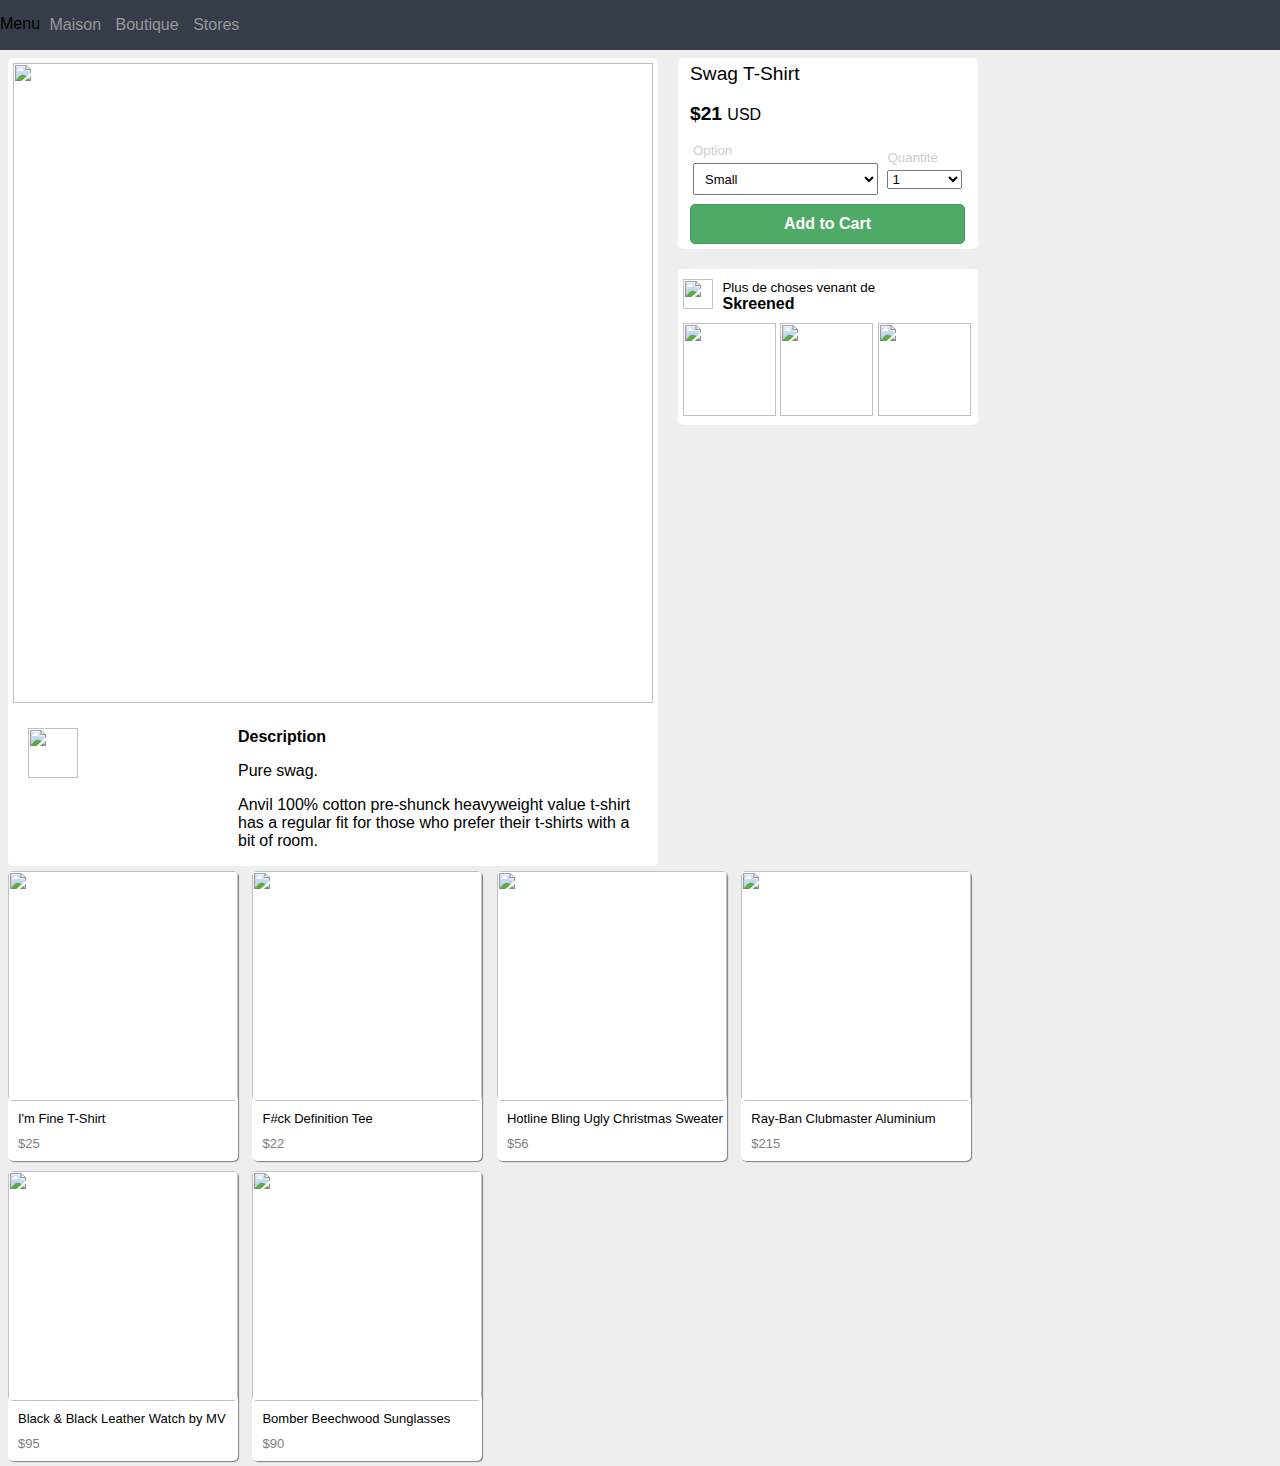
==== index.html @ 0d0c8589 "premier commit" ====
<html>

<head>
<link href="style.css" rel="stylesheet" type="text/css" media="all" />
<meta http-equiv="content-type" content="text/html; charset=utf-8" />
</head>

<body>
		<!-- Menu -->
	<div id="menu">
		Menu
		<a class="menuLink" href="#">Maison</a>
		<a class="menuLink" href="#">Boutique</a>
		<a class="menuLink" href="#">Stores</a>
	</div>
	<!-- Image produit + description -->
	<div id="blocPrincipal">
		<div id="contenu">
			<img class="grandeImage" src="Image1.png" />
			<div id="description">
				<div id="vignette">
						<img src="Image1.png" />
				</div>
				<div id="texte">
					<b>Description</b>
					<p>Pure swag.</p>
					<p>Anvil 100% cotton pre-shunck heavyweight value t-shirt has a regular fit for those who prefer their t-shirts with a bit of room.</p>
				</div>
			</div>
		</div>
		<!--Encadré droit -->
		<div id="barre-lateral"> 
			<div id="premier_bloc" >
				<div id="texte_premier_bloc_parent">
					<big class="texte_premier_bloc">Swag T-Shirt</big>
					<br>
					<br>
					<span class="texte_premier_bloc"><big><b>$21</b> </big>USD<br><br></span>
				</div>
			<form method="post" action="traitement.php">
				<span >
				<small>Option</small>
				<br />
		       <select name="taille" id="taille">
		           <option value="small">Small</option>
		           <option value="medium">Medium</option>
		           <option value="large">Large</option>
		       </select>
		       </span>
		       <span id="span_quantite">
		       <small>Quantité</small>
		       <br />
		       	<select name="quantite" id="quantite">
		           <option value="small">1</option>
		           <option value="medium">2</option>
		           <option value="medium">3</option>
		       </select>
		   		</span>
		   		<button id="bouton_ajout" type="button"><b>Add to Cart</b></button>
		   	</form>
		   </div>
		<!-- Encadré 2 droit -->
		   	<div id="deuxieme-bloc">
		   		<div>
		   			<img class="logo inline_bloc" src="Image8.png" /> 
		   			<div class="inline_bloc">
			   			<small>Plus de choses venant de</small><br>
			   			<b>Skreened</b>
		   			</div>
		   		</div>
		   		<div id="trois_images">
		   			<img class="petite-image" src="Image9.png"/>
		   			<img class="petite-image" src="Image10.png"/>
		   			<img class="petite-image" src="Image11.png"/>
		   		</div>

		   	</div>
		</div>

		<!-- Images vignettes produits -->
		<div id="footer">
			<figure class="miniature_figure"><img class="img_figure" src="Image2.png">
				<p class="figure_legende_ligne1">I'm Fine T-Shirt</p>
				<p class="figure_gris">$25</p>
			</figure>
			<figure class="miniature_figure colonne_2"><img class="img_figure" src="Image3.png">
				<p class="figure_legende_ligne1">F#ck Definition Tee</p>
				<p class="figure_gris">$22</p>
			</figure>
			<figure class="miniature_figure colonne_3"><img class="img_figure" src="Image4.png">
				<p class="figure_legende_ligne1">Hotline Bling Ugly Christmas Sweater</p>
				<p class="figure_gris">$56</p>
			</figure>
			<figure class="miniature_figure"><img class="img_figure" src="Image5.png">
				<p class="figure_legende_ligne1">Ray-Ban Clubmaster Aluminium</p>
				<p class="figure_gris">$215</p>
			</figure>
			<figure class="miniature_figure"><img class="img_figure" src="Image6.png">
				<p class="figure_legende_ligne1">Black & Black Leather Watch by MV</p>
				<p class="figure_gris">$95</p>
			</figure>
			<figure class="miniature_figure colonne_2"><img class="img_figure" src="Image7.png">
				<p class="figure_legende_ligne1">Bomber Beechwood Sunglasses</p>
				<p class="figure_gris">$90</p>
			</figure>
		</div>
	</div>
<body>

</html>
---- style.css ----
body{
	background-color: #EEEEEE;
	font-family: helvetica;
}

#blocPrincipal {
	top: 50px;
	position: absolute;
	width: 970px;
	margin-left: auto;
  	margin-right: auto;
  	left:auto;
  	margin: 0;
  	position: relative;
}

div#contenu {
    float: left;
    width: 650px;
    background-color: #fff;
    border-radius: 5px;
}

div#barre-lateral {
    float: right;
    width: 300px;
}

#deuxieme-bloc, #premier_bloc {
	background: white;
	padding-top : 5px;
	margin-bottom: 20px;
	padding-bottom: 5px;
	border-radius: 5px;
}

#vignette {
	width: 200px;
	float: left;
}
/*description produit*/
#texte {
	margin: 0;
	width: 400px;
	float: right;
}

#vignette img {
	width: 50px;
	height: 50px;
}

#description {
	margin: 20px 20px 20px 20px;
}
/*dimension image*/
#contenu .grandeImage {
	width: 640px;
	height: 640px;
	margin: 5px 5px 5px 5px;
}

#menu {
	position: fixed;
	height: 50px;
	width: 100%;
	top: 0;
	left: 0;
	z-index: 10;
	background-color: #373c4a;
}


#menu a{
	/*centrer vertical*/
	display: inline-block;
	text-align: center;
	vertical-align: middle;
	height: 50px;
	line-height: 50px;
	/*marges*/
	margin-left: 5px;
	margin-right: 5px;
	/*couleur texte */
	color: #999999;
	font-style: bold;
	text-decoration: none;
}

/*survol lien*/
#menu a:hover{
	color: white;
}

form span{
	display: inline-block;
}

#bouton_ajout{
	background-color: #4faa67;
	color: white;
	width: 275px;
	height: 40px;
	margin-left: 7px;
	font-size: 16px;
	border-radius: 5px;
	border: 1px solid #449559;
	margin-top: 14px;

}

div#deuxieme-bloc{
    background-color: #fff;
}

.petite-image{
	width: 93px;
	height: 93px;
	/*margin-left: 5px;*/
	margin-right: 0;
}

form{
	margin: 0;
}

#trois_images{
	margin-left: 5px;
	margin-right: 5px;
	float: none;
	margin-top: 10px;
}

.logo{
	width: 30px;
	margin-left: 5px;
	margin-top: 5px;
	margin-right: 5px;
}

.inline_bloc
{
	display: inline-block;
}

#premier_bloc{
	padding-left: 5px;
}

#taille{
	width: 185px;
	height: 32px;
	font-size: 13px;
	padding: 7px;
	position: relative;
	top: 5px;
}

form span{
	margin-left: 10px;
}

#span_quantite{
	margin-left: 5px;	
}

#quantite{
	width: 75px;
	position: relative;
	top: 5px;
}

form small{
	color: #cccccc;
}

.texte_premier_bloc{
	
}

#texte_premier_bloc_parent{
	margin-right: 7px;
	margin-left: 7px;
}

.img_figure{
	width: 230px;
	height: 230px;
	border-radius: 5px;
}

#footer{
	float: right;
	width:100%;
}

.miniature_figure{
	margin-left: 0px;
	margin-right: 0px;
	margin-top: 5px;
	margin-bottom: 5px;
	background-color: white;
	display: inline-block;
	border-radius: 5px;
	box-shadow: 1px 1px 1px grey;
}

.colonne_2, .colonne_3{
	margin-left: 10px;
}

.colonne_3{
	margin-right: 10px;
}

.figure_legende_ligne1, .figure_gris{
	margin-left: 10px;
	margin-right: 0px;
	margin-top: 10px;
	margin-bottom: 0px;
	font-size: 13px;
}

.figure_gris{
	color: grey;
	margin-bottom: 10px;
}
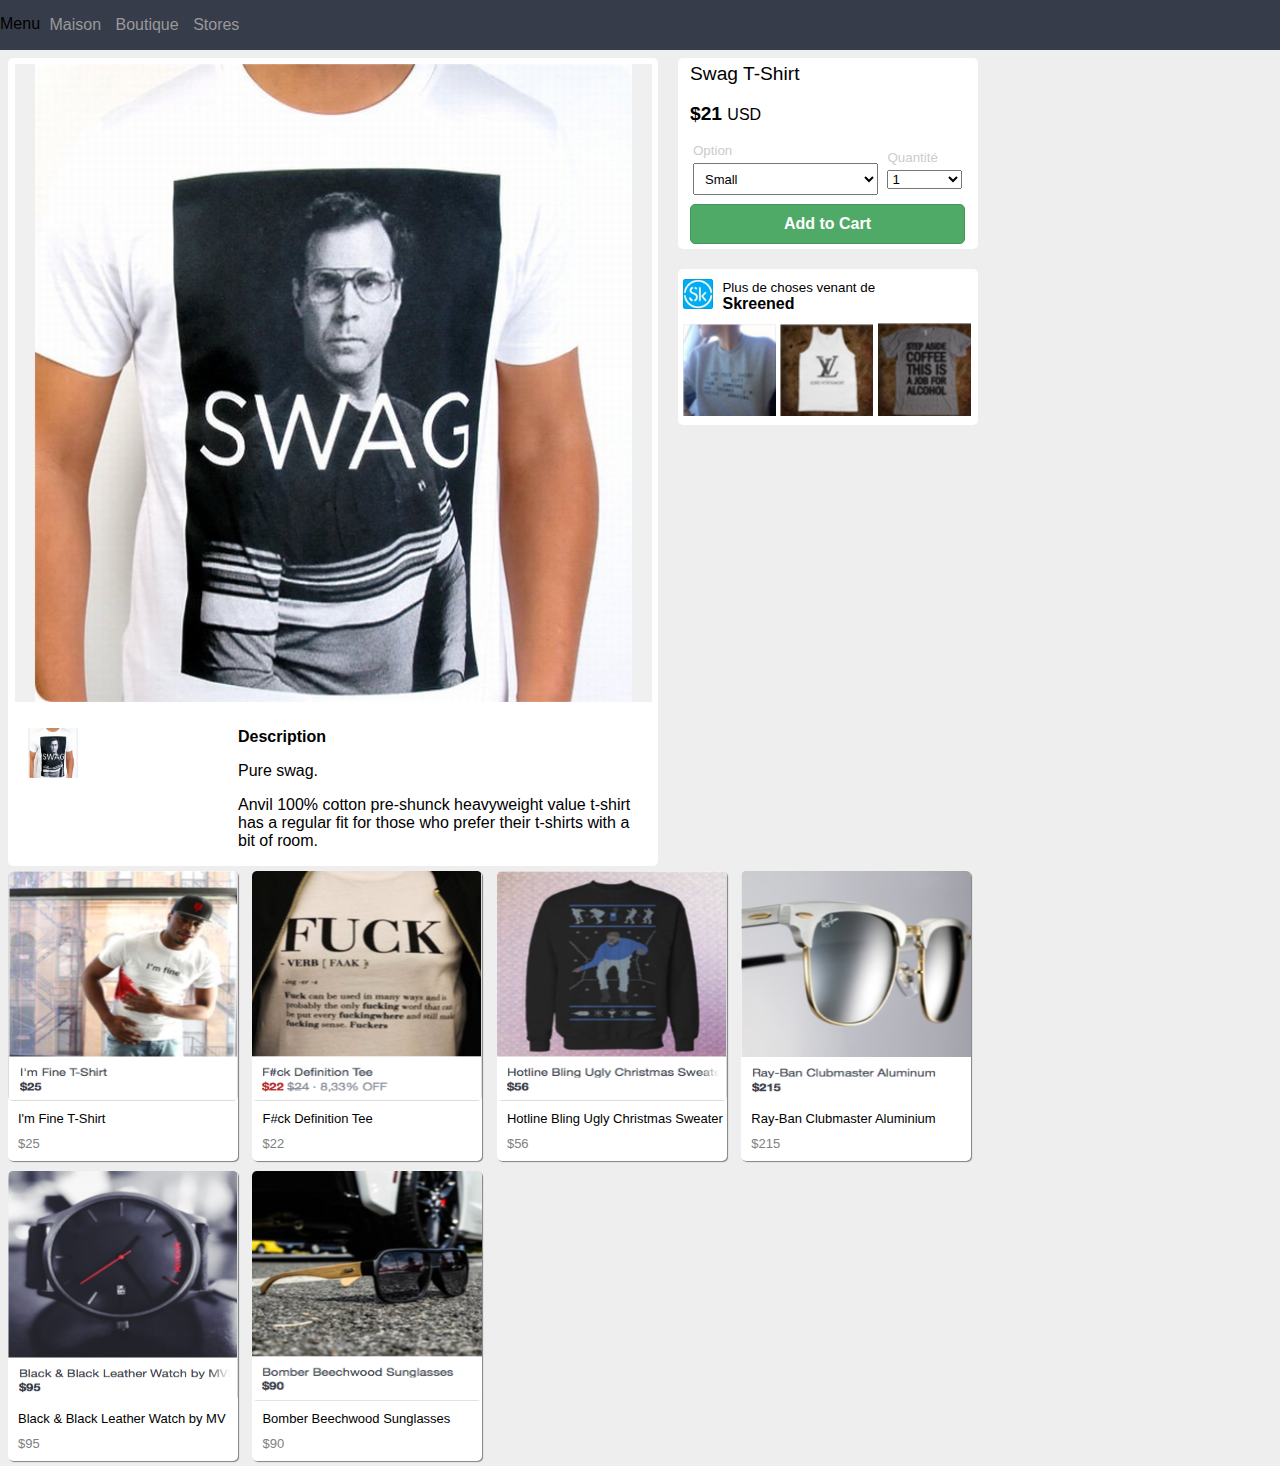
==== commit a75b73b9: "images" ====
--- a/index.html
+++ b/index.html
@@ -16,10 +16,10 @@
 	<!-- Image produit + description -->
 	<div id="blocPrincipal">
 		<div id="contenu">
-			<img class="grandeImage" src="Image1.png" />
+			<img class="grandeImage" src="assets/img/Image1.png" />
 			<div id="description">
 				<div id="vignette">
-						<img src="Image1.png" />
+						<img src="assets/img/Image1.png" />
 				</div>
 				<div id="texte">
 					<b>Description</b>
@@ -62,16 +62,16 @@
 		<!-- Encadré 2 droit -->
 		   	<div id="deuxieme-bloc">
 		   		<div>
-		   			<img class="logo inline_bloc" src="Image8.png" /> 
+		   			<img class="logo inline_bloc" src="assets/img/Image8.png" /> 
 		   			<div class="inline_bloc">
 			   			<small>Plus de choses venant de</small><br>
 			   			<b>Skreened</b>
 		   			</div>
 		   		</div>
 		   		<div id="trois_images">
-		   			<img class="petite-image" src="Image9.png"/>
-		   			<img class="petite-image" src="Image10.png"/>
-		   			<img class="petite-image" src="Image11.png"/>
+		   			<img class="petite-image" src="assets/img/Image9.png"/>
+		   			<img class="petite-image" src="assets/img/Image10.png"/>
+		   			<img class="petite-image" src="assets/img/Image11.png"/>
 		   		</div>
 
 		   	</div>
@@ -79,27 +79,27 @@
 
 		<!-- Images vignettes produits -->
 		<div id="footer">
-			<figure class="miniature_figure"><img class="img_figure" src="Image2.png">
+			<figure class="miniature_figure"><img class="img_figure" src="assets/img/Image2.png">
 				<p class="figure_legende_ligne1">I'm Fine T-Shirt</p>
 				<p class="figure_gris">$25</p>
 			</figure>
-			<figure class="miniature_figure colonne_2"><img class="img_figure" src="Image3.png">
+			<figure class="miniature_figure colonne_2"><img class="img_figure" src="assets/img/Image3.png">
 				<p class="figure_legende_ligne1">F#ck Definition Tee</p>
 				<p class="figure_gris">$22</p>
 			</figure>
-			<figure class="miniature_figure colonne_3"><img class="img_figure" src="Image4.png">
+			<figure class="miniature_figure colonne_3"><img class="img_figure" src="assets/img/Image4.png">
 				<p class="figure_legende_ligne1">Hotline Bling Ugly Christmas Sweater</p>
 				<p class="figure_gris">$56</p>
 			</figure>
-			<figure class="miniature_figure"><img class="img_figure" src="Image5.png">
+			<figure class="miniature_figure"><img class="img_figure" src="assets/img/Image5.png">
 				<p class="figure_legende_ligne1">Ray-Ban Clubmaster Aluminium</p>
 				<p class="figure_gris">$215</p>
 			</figure>
-			<figure class="miniature_figure"><img class="img_figure" src="Image6.png">
+			<figure class="miniature_figure"><img class="img_figure" src="assets/img/Image6.png">
 				<p class="figure_legende_ligne1">Black & Black Leather Watch by MV</p>
 				<p class="figure_gris">$95</p>
 			</figure>
-			<figure class="miniature_figure colonne_2"><img class="img_figure" src="Image7.png">
+			<figure class="miniature_figure colonne_2"><img class="img_figure" src="assets/img/Image7.png">
 				<p class="figure_legende_ligne1">Bomber Beechwood Sunglasses</p>
 				<p class="figure_gris">$90</p>
 			</figure>
